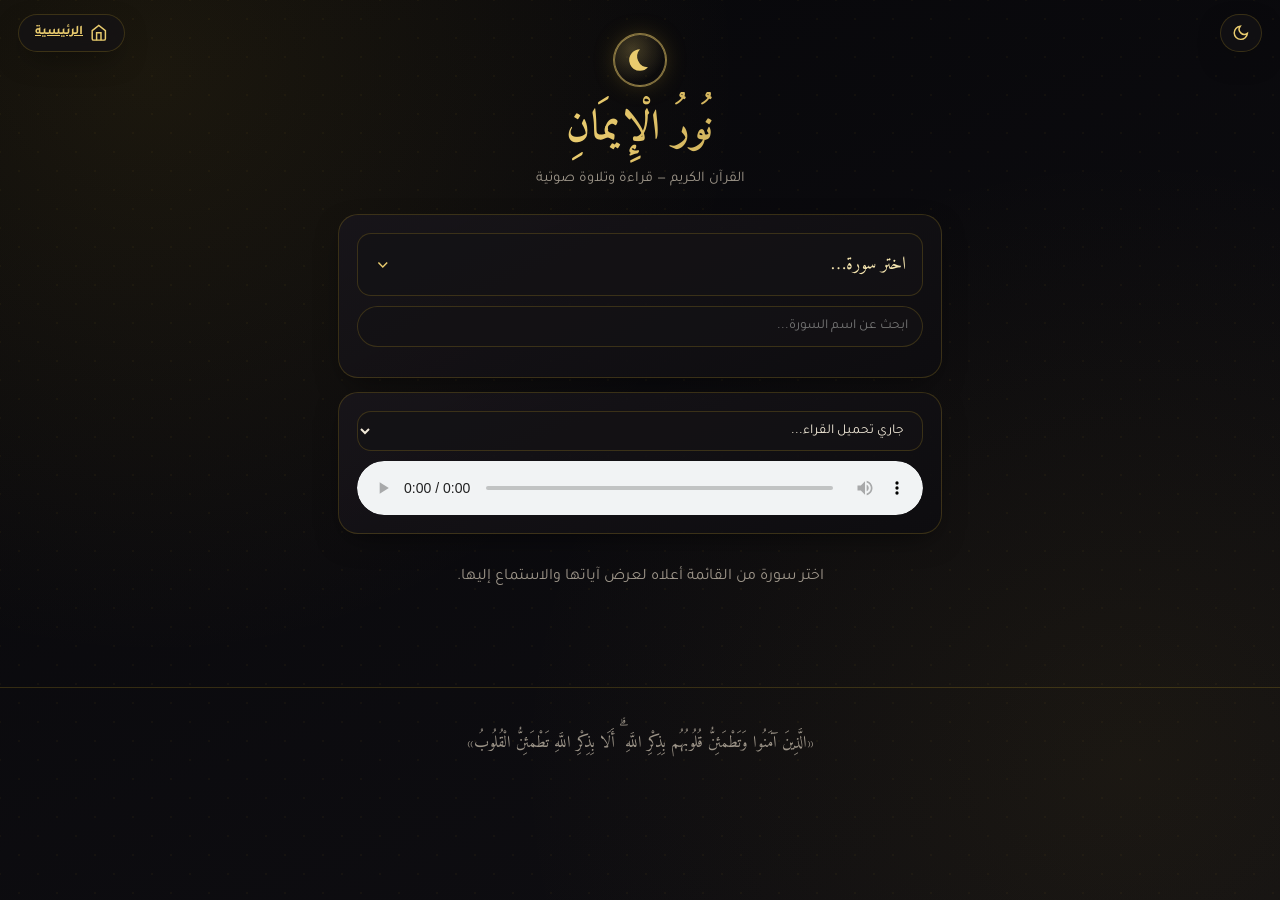
==== quran.html @ ca2e5065 "Add files via upload" ====
<!DOCTYPE html>
<html lang="ar" dir="rtl">
<head>
<meta charset="UTF-8">
<meta name="viewport" content="width=device-width, initial-scale=1.0">
<title>القرآن الكريم — نُورُ الْإِيمَانِ</title>
<link rel="preconnect" href="https://fonts.googleapis.com">
<link rel="preconnect" href="https://fonts.gstatic.com" crossorigin>
<link href="https://fonts.googleapis.com/css2?family=Amiri:wght@400;700&family=Tajawal:wght@300;400;700&display=swap" rel="stylesheet">
<link rel="stylesheet" href="style.css">
</head>
<body>

<div class="pattern-overlay"></div>

<header class="site-header">
  <div class="top-bar-tools">
    <button id="themeToggleBtn" class="theme-btn" title="تبديل الثيم">
      <span class="btn-content">
        <svg class="icon-svg" viewBox="0 0 24 24" fill="none" stroke="currentColor" stroke-width="2"><path d="M21 12.79A9 9 0 1 1 11.21 3 7 7 0 0 0 21 12.79z"></path></svg>
      </span>
    </button>
    <a href="index.html" class="home-btn">
      <span class="btn-content">
        <svg class="icon-svg" viewBox="0 0 24 24" fill="none" stroke="currentColor" stroke-width="2"><path d="M3 9l9-7 9 7v11a2 2 0 0 1-2 2H5a2 2 0 0 1-2-2z"></path><polyline points="9 22 9 12 15 12 15 22"></polyline></svg>
        الرئيسية
      </span>
    </a>
  </div>
  <div class="arch">
    <div class="arch-inner">
      <svg class="crescent-svg" viewBox="0 0 24 24" fill="currentColor"><path d="M12 2a9.93 9.93 0 0 0-7.38 3.32A9.99 9.99 0 0 0 12 22a9.94 9.94 0 0 0 7.38-3.32A10 10 0 0 1 12 2z"/></svg>
    </div>
  </div>
  <h1 class="site-title">نُورُ الْإِيمَانِ</h1>
  <p class="site-sub">القرآن الكريم — قراءة وتلاوة صوتية</p>
</header>

<main id="quranApp">

  <div class="quran-select-card">
    <button class="surah-dropdown-toggle" id="surahToggle">
      <span>
        <span class="surah-current-name" id="surahCurrentName">اختر سورة…</span><br>
        <span class="surah-current-info" id="surahCurrentInfo"></span>
      </span>
      <span class="chev">
        <svg class="icon-svg" viewBox="0 0 24 24" fill="none" stroke="currentColor" stroke-width="2"><polyline points="6 9 12 15 18 9"></polyline></svg>
      </span>
    </button>
    <div style="height:10px;"></div>
    <input type="text" id="quranSearch" class="quran-search-input" placeholder="ابحث عن اسم السورة..." />
    <div id="surahDropdownList" class="surah-dropdown-list"></div>
  </div>

  <div class="quran-select-card audio-player-container">
    <select id="reciterSelect" class="quran-select">
      <option value="">جاري تحميل القراء...</option>
    </select>
    <audio id="quranAudio" controls class="quran-audio-element"></audio>
  </div>

  <div class="surah-view-card" id="surahViewCard" style="display:none;">
    <div class="surah-title-box">
      <h2 id="surahTitle" class="surah-title"></h2>
    </div>

    <div id="ayahPage" class="ayah-page">جارٍ تحميل الآيات...</div>

    <div class="ayah-pager">
      <button class="pager-btn" id="ayahPrevBtn"><span class="btn-content">‹ السابق</span></button>
      <span class="ayah-page-info" id="ayahPageInfo"></span>
      <button class="pager-btn" id="ayahNextBtn"><span class="btn-content">التالي ›</span></button>
    </div>

    <div class="surah-view-actions">
      <button class="pager-btn" id="backToIndexBtn">
        <span class="btn-content">
          <svg class="icon-svg" viewBox="0 0 24 24" fill="none" stroke="currentColor" stroke-width="2"><line x1="19" y1="12" x2="5" y2="12"></line><polyline points="12 19 5 12 12 5"></polyline></svg>
          العودة للفهرس
        </span>
      </button>
      <button class="reload-audio-btn" id="reloadAudioBtn">
        <span class="btn-content">
          <svg class="icon-svg" viewBox="0 0 24 24" fill="none" stroke="currentColor" stroke-width="2"><path d="M23 4v6h-6"></path><path d="M20.49 15a9 9 0 1 1-2.12-9.36L23 10"></path></svg>
          إعادة التحميل
        </span>
      </button>
    </div>
  </div>

  <p class="empty-state" id="quranEmptyState">اختر سورة من القائمة أعلاه لعرض آياتها والاستماع إليها.</p>

</main>

<footer class="site-footer">
  <p>«الَّذِينَ آمَنُوا وَتَطْمَئِنُّ قُلُوبُهُم بِذِكْرِ اللَّهِ ۗ أَلَا بِذِكْرِ اللَّهِ تَطْمَئِنُّ الْقُلُوبُ»</p>
</footer>

<script src="common.js"></script>
<script src="quran.js"></script>
</body>
</html>
---- style.css ----
/* ================================================================
   نُورُ الْإِيمَانِ — نظام التصميم (ذهبي × أسود، طراز فاخر)
   ================================================================ */
:root {
  --void-1: #07070A;
  --void-2: #0F0E12;
  --panel: rgba(20, 18, 22, 0.72);
  --panel-solid: #16141A;
  --card-bg: linear-gradient(155deg, rgba(24, 21, 26, 0.92) 0%, rgba(14, 13, 16, 0.96) 100%);
  --card-bg-hover: linear-gradient(155deg, rgba(30, 26, 32, 0.95) 0%, rgba(18, 16, 20, 0.98) 100%);
  --card-bg-done: linear-gradient(155deg, rgba(41, 32, 16, 0.55) 0%, rgba(18, 15, 12, 0.9) 100%);

  --gold-deep: #7A5C1E;
  --gold: #C9A227;
  --gold-bright: #E9CB6E;
  --gold-pale: #F3E3AE;

  --border-gold: rgba(201, 162, 39, 0.22);
  --border-gold-bright: rgba(233, 203, 110, 0.55);

  --ink: #F1E9D8;
  --ink-muted: #9C9488;
  --ink-faint: #6C665D;

  --shadow-deep: 0 24px 60px -12px rgba(0, 0, 0, 0.75);
  --shadow-card: 0 10px 30px -10px rgba(0, 0, 0, 0.6);
  --glow-gold: 0 0 0 1px var(--border-gold-bright), 0 0 24px -4px rgba(201, 162, 39, 0.35);

  --radius-xl: 26px;
  --radius-lg: 20px;
  --radius-md: 14px;
  --radius-sm: 10px;

  --font-display: 'Amiri', serif;
  --font-body: 'Tajawal', sans-serif;

  --ease: cubic-bezier(0.22, 1, 0.36, 1);
}

/* ---------- الثيم الفاتح ---------- */
body.light-theme {
  --void-1: #F7F2E6;
  --void-2: #EFE7D2;
  --panel: rgba(255, 253, 247, 0.75);
  --panel-solid: #FFFDF7;
  --card-bg: linear-gradient(155deg, rgba(255, 253, 247, 0.95) 0%, rgba(246, 240, 224, 0.98) 100%);
  --card-bg-hover: linear-gradient(155deg, #FFFFFF 0%, #F3ECD8 100%);
  --card-bg-done: linear-gradient(155deg, rgba(233, 203, 110, 0.28) 0%, rgba(246, 240, 224, 0.9) 100%);
  --border-gold: rgba(122, 92, 30, 0.22);
  --border-gold-bright: rgba(122, 92, 30, 0.5);
  --ink: #201C13;
  --ink-muted: #6B6352;
  --ink-faint: #948C77;
  --shadow-deep: 0 24px 60px -14px rgba(90, 70, 20, 0.25);
  --shadow-card: 0 10px 26px -10px rgba(90, 70, 20, 0.22);
}

* { box-sizing: border-box; margin: 0; padding: 0; }

html { scroll-behavior: smooth; }

body, .card, .zikr-card, .tab-btn, .dhikr-chip, button, input, select {
  transition: background 0.35s var(--ease), color 0.35s var(--ease), border-color 0.35s var(--ease),
              box-shadow 0.35s var(--ease), transform 0.25s var(--ease);
}

body {
  font-family: var(--font-body);
  background:
    radial-gradient(circle at 12% 8%, rgba(201, 162, 39, 0.10), transparent 42%),
    radial-gradient(circle at 88% 85%, rgba(201, 162, 39, 0.07), transparent 45%),
    linear-gradient(160deg, var(--void-1) 0%, var(--void-2) 100%);
  color: var(--ink);
  min-height: 100vh;
  overflow-x: hidden;
}
@media (min-width: 900px) { body { background-attachment: fixed; } }

.pattern-overlay {
  position: fixed; inset: 0; z-index: 0; pointer-events: none; opacity: 0.05;
  background-image:
    radial-gradient(var(--gold) 1px, transparent 1px),
    radial-gradient(var(--gold) 1px, transparent 1px);
  background-size: 38px 38px;
  background-position: 0 0, 19px 19px;
}
body.light-theme .pattern-overlay { opacity: 0.08; }

/* ---------- أيقونات ---------- */
.icon-svg { width: 1.1rem; height: 1.1rem; display: inline-block; vertical-align: middle; }
.icon-svg.lg { width: 1.9rem; height: 1.9rem; }
.icon-svg.xl { width: 3rem; height: 3rem; }

/* ---------- الرأس (ثابت في كل الصفحات) ---------- */
.site-header { position: relative; z-index: 5; text-align: center; padding: 34px 20px 26px; }

.top-bar-tools {
  position: absolute; top: 14px; left: 18px; right: 18px; z-index: 10;
  display: flex; justify-content: space-between; align-items: center; gap: 8px;
}

.icon-btn, .theme-btn, .home-btn, .back-btn {
  display: inline-flex; align-items: center; gap: 7px;
  background: var(--panel);
  border: 1px solid var(--border-gold);
  color: var(--gold-bright);
  border-radius: 999px;
  padding: 9px 16px;
  font-family: var(--font-body);
  font-size: 0.82rem;
  font-weight: 700;
  cursor: pointer;
  backdrop-filter: blur(10px);
  box-shadow: var(--shadow-card);
}
.theme-btn { padding: 9px 11px; }
.icon-btn:hover, .theme-btn:hover, .home-btn:hover, .back-btn:hover {
  border-color: var(--border-gold-bright);
  box-shadow: var(--glow-gold);
  transform: translateY(-1px);
}
.icon-btn .btn-content, .theme-btn .btn-content, .home-btn .btn-content, .back-btn .btn-content {
  display: inline-flex; align-items: center; gap: 7px;
}

.arch { display: flex; justify-content: center; margin-bottom: 6px; }
.arch-inner {
  width: 52px; height: 52px; border-radius: 50%;
  display: flex; align-items: center; justify-content: center;
  background: radial-gradient(circle at 35% 30%, rgba(233, 203, 110, 0.25), transparent 70%);
  border: 1px solid var(--border-gold-bright);
  color: var(--gold-bright);
  box-shadow: var(--glow-gold);
}
.crescent-svg { width: 26px; height: 26px; }

.site-title {
  font-family: var(--font-display);
  font-size: clamp(1.9rem, 5vw, 2.6rem);
  font-weight: 700;
  letter-spacing: 0.5px;
  background: linear-gradient(90deg, var(--gold-deep), var(--gold-bright) 45%, var(--gold-deep));
  -webkit-background-clip: text; background-clip: text; color: transparent;
  margin-top: 4px;
}
.site-sub { color: var(--ink-muted); font-size: 0.92rem; margin-top: 6px; }

/* ---------- الفوتر ---------- */
.site-footer {
  position: relative; z-index: 1; text-align: center; padding: 40px 24px 34px;
  font-family: var(--font-display);
  color: var(--ink-muted); font-size: 1.02rem; line-height: 1.9;
  border-top: 1px solid var(--border-gold);
  margin-top: 30px;
}

/* ================================================================
   الصفحة الرئيسية — شبكة البطاقات
   ================================================================ */
.home-grid {
  position: relative; z-index: 1;
  max-width: 620px; margin: 10px auto 0; padding: 4px 18px 20px;
  display: grid; grid-template-columns: 1fr 1fr; gap: 16px;
}
.home-grid .home-card:only-child,
.home-grid .home-card.full { grid-column: 1 / -1; }

.home-card {
  position: relative;
  background: var(--card-bg);
  border: 1px solid var(--border-gold);
  border-radius: var(--radius-lg);
  padding: 22px 14px 18px;
  display: flex; flex-direction: column; align-items: center; gap: 10px;
  text-align: center;
  cursor: pointer;
  box-shadow: var(--shadow-card);
  overflow: hidden;
}
.home-card::before {
  content: ""; position: absolute; inset: 0;
  background: radial-gradient(circle at 50% 0%, rgba(201, 162, 39, 0.14), transparent 65%);
  opacity: 0; transition: opacity 0.35s var(--ease);
}
.home-card:hover { border-color: var(--border-gold-bright); box-shadow: var(--glow-gold); transform: translateY(-3px); }
.home-card:hover::before { opacity: 1; }
.home-card:active { transform: translateY(0) scale(0.98); }

.home-card-icon {
  width: 54px; height: 54px; border-radius: 50%;
  display: flex; align-items: center; justify-content: center;
  background: radial-gradient(circle at 35% 30%, rgba(233, 203, 110, 0.18), transparent 70%);
  border: 1px solid var(--border-gold);
  color: var(--gold-bright);
}
.home-card-title { font-family: var(--font-display); font-weight: 700; font-size: 1.08rem; color: var(--ink); }
.home-card-desc { font-size: 0.76rem; color: var(--ink-faint); line-height: 1.5; }

/* ================================================================
   بطاقات عامة / أقسام
   ================================================================ */
main { position: relative; z-index: 1; max-width: 640px; margin: 0 auto; padding: 0 18px 40px; }

.page-nav {
  display: flex; justify-content: flex-start; padding: 4px 18px 0; max-width: 640px; margin: 0 auto;
}

.cat-header { display: flex; align-items: center; gap: 14px; padding: 18px 4px 14px; }
.cat-icon {
  width: 48px; height: 48px; border-radius: 50%; flex-shrink: 0;
  display: flex; align-items: center; justify-content: center;
  background: var(--panel); border: 1px solid var(--border-gold); color: var(--gold-bright);
}
.cat-header h2 { font-family: var(--font-display); font-size: 1.3rem; color: var(--gold-pale); }
.cat-desc { color: var(--ink-muted); font-size: 0.82rem; margin-top: 2px; }
.reset-cat-btn { margin-inline-start: auto; }

.progress-track {
  height: 6px; border-radius: 999px; background: var(--panel);
  border: 1px solid var(--border-gold); overflow: hidden; margin-bottom: 16px;
}
.progress-fill {
  height: 100%; width: 0%; border-radius: 999px;
  background: linear-gradient(90deg, var(--gold-deep), var(--gold-bright));
  transition: width 0.4s var(--ease);
}

.tabs {
  position: relative; z-index: 1; display: flex; gap: 8px; overflow-x: auto;
  max-width: 640px; margin: 0 auto; padding: 6px 18px 14px;
  scrollbar-width: none;
}
.tabs::-webkit-scrollbar { display: none; }
.tab-btn {
  flex-shrink: 0; background: var(--panel); border: 1px solid var(--border-gold);
  color: var(--ink-muted); border-radius: 999px; padding: 9px 16px;
  font-family: var(--font-body); font-size: 0.82rem; font-weight: 700; cursor: pointer;
}
.tab-btn.active { color: var(--void-1); background: linear-gradient(120deg, var(--gold-bright), var(--gold)); border-color: transparent; box-shadow: var(--glow-gold); }
body.light-theme .tab-btn.active { color: #211a06; }

/* ---------- أدوات الأذكار ---------- */
.azkar-tools { display: flex; flex-wrap: wrap; gap: 10px; align-items: center; margin-bottom: 14px; }
.search-box { flex: 1 1 200px; }
.search-input-wrapper { position: relative; }
.search-icon-svg { position: absolute; inset-inline-start: 12px; top: 50%; transform: translateY(-50%); width: 16px; height: 16px; color: var(--ink-faint); }
.search-input {
  width: 100%; padding: 10px 14px 10px 14px; padding-inline-start: 34px;
  background: var(--panel); border: 1px solid var(--border-gold); border-radius: 999px;
  color: var(--ink); font-family: var(--font-body); font-size: 0.85rem;
}
.search-input:focus { outline: none; border-color: var(--border-gold-bright); }
.font-controls { display: flex; align-items: center; gap: 6px; font-size: 0.78rem; color: var(--ink-muted); }
.font-btn {
  background: var(--panel); border: 1px solid var(--border-gold); color: var(--gold-bright);
  border-radius: var(--radius-sm); padding: 7px 12px; font-weight: 700; cursor: pointer; font-family: var(--font-body);
}
.font-btn:hover { border-color: var(--border-gold-bright); }

/* ---------- بطاقة الذكر ---------- */
.azkar-list { list-style: none; }
.zikr-card, .zikr-single-wrap { position: relative; }

.zikr-card {
  background: var(--card-bg); border: 1px solid var(--border-gold); border-radius: var(--radius-lg);
  padding: 20px 18px 16px; margin-bottom: 14px; box-shadow: var(--shadow-card);
}
.zikr-card.done { background: var(--card-bg-done); border-color: var(--border-gold-bright); }
.zikr-index { display: inline-block; font-size: 0.72rem; color: var(--gold); border: 1px solid var(--border-gold); border-radius: 999px; padding: 3px 10px; margin-bottom: 10px; }
.zikr-text { font-family: var(--font-display); line-height: 2.1; color: var(--ink); }
.zikr-fadl { margin-top: 12px; font-size: 0.8rem; color: var(--ink-muted); border-inline-start: 2px solid var(--gold-deep); padding-inline-start: 10px; line-height: 1.7; }
.zikr-footer { display: flex; align-items: center; justify-content: space-between; gap: 10px; margin-top: 16px; flex-wrap: wrap; }
.zikr-actions { display: flex; gap: 8px; }

.count-btn, .copy-btn {
  display: inline-flex; align-items: center; gap: 6px;
  background: var(--panel); border: 1px solid var(--border-gold); color: var(--gold-bright);
  border-radius: var(--radius-sm); padding: 9px 14px; font-family: var(--font-body);
  font-size: 0.82rem; font-weight: 700; cursor: pointer;
}
.count-btn { background: linear-gradient(120deg, var(--gold), var(--gold-deep)); color: var(--void-1); border-color: transparent; }
body.light-theme .count-btn { color: #221a06; }
.count-btn:hover, .copy-btn:hover { box-shadow: var(--glow-gold); transform: translateY(-1px); }
.count-badge { background: rgba(0,0,0,0.25); border-radius: 999px; padding: 2px 8px; font-size: 0.74rem; }
body.light-theme .count-badge { background: rgba(0,0,0,0.08); }
.copy-btn.copied { color: var(--gold-bright); border-color: var(--border-gold-bright); }

.mini-beads { display: flex; gap: 3px; }
.mini-bead { width: 7px; height: 7px; border-radius: 50%; background: var(--border-gold); }
.mini-bead.on { background: var(--gold-bright); box-shadow: 0 0 6px rgba(233,203,110,0.6); }

/* ================================================================
   صفحة الأذكار — بطاقة واحدة بتأثير السحب
   ================================================================ */
.zikr-single-wrap {
  max-width: 640px; margin: 8px auto 0; height: 360px; perspective: 1000px;
}
.zikr-swipe-card {
  position: absolute; inset: 0;
  background: var(--card-bg); border: 1px solid var(--border-gold); border-radius: var(--radius-xl);
  padding: 26px 22px 20px; box-shadow: var(--shadow-deep);
  display: flex; flex-direction: column;
  overflow-y: auto;
  will-change: transform, opacity;
}
.zikr-swipe-card.done { background: var(--card-bg-done); border-color: var(--border-gold-bright); }
.zikr-swipe-card .zikr-text { font-size: 1.3rem; flex: 1; }
.zikr-swipe-card .zikr-fadl { margin-top: 14px; }

.zikr-swipe-card.leaving-left { animation: swipeOutLeft 0.42s var(--ease) forwards; }
.zikr-swipe-card.leaving-right { animation: swipeOutRight 0.42s var(--ease) forwards; }
.zikr-swipe-card.entering { animation: swipeIn 0.42s var(--ease); }

@keyframes swipeOutLeft { to { transform: translateX(-130%) rotate(-8deg); opacity: 0; } }
@keyframes swipeOutRight { to { transform: translateX(130%) rotate(8deg); opacity: 0; } }
@keyframes swipeIn { from { transform: translateX(40px) scale(0.96); opacity: 0; } to { transform: translateX(0) scale(1); opacity: 1; } }

@media (prefers-reduced-motion: reduce) {
  .zikr-swipe-card.leaving-left, .zikr-swipe-card.leaving-right, .zikr-swipe-card.entering { animation: none !important; }
}

.zikr-single-footer {
  max-width: 640px; margin: 16px auto 0; display: flex; flex-wrap: wrap;
  align-items: center; justify-content: center; gap: 10px;
}
.zikr-single-meta {
  max-width: 640px; margin: 0 auto 8px; display: flex; align-items: center; justify-content: space-between;
  font-size: 0.78rem; color: var(--ink-muted);
}

/* ================================================================
   القرآن الكريم
   ================================================================ */
.quran-select-card {
  background: var(--card-bg); border: 1px solid var(--border-gold); border-radius: var(--radius-lg);
  padding: 18px; margin-bottom: 14px; box-shadow: var(--shadow-card); position: relative;
}
.surah-dropdown-toggle {
  width: 100%; display: flex; align-items: center; justify-content: space-between; gap: 10px;
  background: var(--panel); border: 1px solid var(--border-gold); border-radius: var(--radius-md);
  padding: 14px 16px; cursor: pointer; color: var(--ink);
}
.surah-dropdown-toggle .surah-current-name { font-family: var(--font-display); font-size: 1.15rem; color: var(--gold-pale); }
.surah-dropdown-toggle .surah-current-info { font-size: 0.74rem; color: var(--ink-faint); }
.surah-dropdown-toggle .chev { color: var(--gold-bright); transition: transform 0.3s var(--ease); }
.surah-dropdown-toggle.open .chev { transform: rotate(180deg); }

.surah-dropdown-list {
  position: absolute; left: 18px; right: 18px; top: 100%; margin-top: 6px; z-index: 20;
  max-height: 320px; overflow-y: auto;
  background: var(--panel-solid); border: 1px solid var(--border-gold-bright); border-radius: var(--radius-md);
  box-shadow: var(--shadow-deep);
  display: none;
}
.surah-dropdown-list.open { display: block; }
.surah-dropdown-item {
  display: flex; align-items: center; justify-content: space-between; gap: 10px;
  padding: 11px 16px; cursor: pointer; border-bottom: 1px solid var(--border-gold);
  font-size: 0.88rem;
}
.surah-dropdown-item:last-child { border-bottom: none; }
.surah-dropdown-item:hover { background: rgba(201, 162, 39, 0.1); }
.surah-dropdown-item .num { color: var(--gold); font-size: 0.75rem; }

.quran-search-input {
  width: 100%; padding: 11px 14px; margin-bottom: 12px;
  background: var(--panel); border: 1px solid var(--border-gold); border-radius: 999px;
  color: var(--ink); font-family: var(--font-body); font-size: 0.85rem;
}
.quran-search-input:focus { outline: none; border-color: var(--border-gold-bright); }

.audio-player-container { display: flex; flex-direction: column; gap: 10px; margin-bottom: 4px; }
.quran-select {
  width: 100%; padding: 11px 14px; background: var(--panel); border: 1px solid var(--border-gold);
  border-radius: var(--radius-md); color: var(--ink); font-family: var(--font-body); font-size: 0.85rem;
}
.quran-audio-element { width: 100%; border-radius: 999px; }

.surah-view-card {
  background: var(--card-bg); border: 1px solid var(--border-gold); border-radius: var(--radius-xl);
  padding: 22px; box-shadow: var(--shadow-deep);
}
.surah-title-box { display: flex; align-items: center; justify-content: space-between; gap: 12px; margin-bottom: 14px; }
.surah-title { font-family: var(--font-display); font-size: 1.35rem; color: var(--gold-pale); }
.play-surah-btn, .reload-audio-btn {
  display: inline-flex; align-items: center; gap: 6px;
  background: linear-gradient(120deg, var(--gold), var(--gold-deep)); color: var(--void-1);
  border: none; border-radius: var(--radius-sm); padding: 9px 15px; font-weight: 700;
  font-family: var(--font-body); font-size: 0.8rem; cursor: pointer;
}
body.light-theme .play-surah-btn, body.light-theme .reload-audio-btn { color: #221a06; }
.play-surah-btn:hover, .reload-audio-btn:hover { box-shadow: var(--glow-gold); }

.ayah-page {
  font-family: var(--font-display); font-size: 1.25rem; line-height: 2.6; color: var(--ink);
  text-align: justify; min-height: 160px; touch-action: pan-y;
}
.ayah-num-tag { color: var(--gold); font-size: 0.9rem; }

.ayah-pager {
  display: flex; align-items: center; justify-content: space-between; gap: 10px; margin-top: 16px;
}
.ayah-page-info { font-size: 0.78rem; color: var(--ink-muted); }
.pager-btn {
  display: inline-flex; align-items: center; gap: 6px;
  background: var(--panel); border: 1px solid var(--border-gold); color: var(--gold-bright);
  border-radius: 999px; padding: 8px 16px; font-family: var(--font-body); font-size: 0.82rem;
  font-weight: 700; cursor: pointer;
}
.pager-btn:hover { border-color: var(--border-gold-bright); box-shadow: var(--glow-gold); }
.pager-btn:disabled { opacity: 0.35; cursor: not-allowed; }

.surah-view-actions {
  display: flex; flex-wrap: wrap; gap: 10px; justify-content: center; margin-top: 18px;
}

/* ================================================================
   المسبحة الإلكترونية
   ================================================================ */
/* الترتيب في الـHTML: السبحة أولاً ثم الأذكار — لتظهر السبحة يمينًا والأذكار يسارًا في RTL */
.tasbih-layout {
  display: grid; grid-template-columns: 210px 1fr; gap: 18px; align-items: start;
  max-width: 640px; margin: 4px auto 0; padding: 0 18px 30px;
}
@media (max-width: 620px) { .tasbih-layout { grid-template-columns: 150px 1fr; } }

.tasbih-left { min-width: 0; }
.custom-dhikr-form { display: flex; gap: 8px; margin-bottom: 12px; }
.custom-dhikr-input {
  flex: 1; padding: 10px 14px; background: var(--panel); border: 1px solid var(--border-gold);
  border-radius: var(--radius-sm); color: var(--ink); font-family: var(--font-body); font-size: 0.85rem;
}
.custom-dhikr-add {
  background: linear-gradient(120deg, var(--gold), var(--gold-deep)); color: var(--void-1); border: none;
  border-radius: var(--radius-sm); padding: 0 16px; font-weight: 800; font-size: 1.1rem; cursor: pointer;
}
body.light-theme .custom-dhikr-add { color: #221a06; }

.dhikr-cards {
  display: flex; flex-direction: column; gap: 8px; max-height: 380px; overflow-y: auto; padding-inline-end: 4px;
}
.dhikr-cards::-webkit-scrollbar { width: 5px; }
.dhikr-cards::-webkit-scrollbar-thumb { background: var(--border-gold-bright); border-radius: 999px; }

.dhikr-chip {
  display: flex; align-items: center; justify-content: space-between; gap: 8px;
  background: var(--card-bg); border: 1px solid var(--border-gold); border-radius: var(--radius-md);
  padding: 12px 14px; cursor: pointer; font-size: 0.9rem; color: var(--ink); text-align: right;
}
.dhikr-chip.active { border-color: var(--border-gold-bright); box-shadow: var(--glow-gold); color: var(--gold-pale); }
.dhikr-chip .del-custom { color: var(--ink-faint); background: none; border: none; cursor: pointer; font-size: 0.85rem; flex-shrink: 0; }
.dhikr-chip .del-custom:hover { color: var(--gold-bright); }

.tasbih-right {
  display: flex; flex-direction: column; align-items: center; gap: 14px;
  position: sticky; top: 12px;
}
.current-dhikr { font-family: var(--font-display); font-size: 1.15rem; color: var(--gold-pale); text-align: center; }

.counter-ring { position: relative; width: 190px; height: 190px; }
.ring-svg { width: 100%; height: 100%; transform: rotate(-90deg); }
.ring-bg { fill: none; stroke: var(--border-gold); stroke-width: 6; }
.ring-fg { fill: none; stroke: var(--gold-bright); stroke-width: 6; stroke-linecap: round; filter: drop-shadow(0 0 6px rgba(233,203,110,0.5)); }
.counter-number {
  position: absolute; inset: 0; display: flex; align-items: center; justify-content: center;
  font-family: var(--font-display); font-size: 3rem; font-weight: 700; color: var(--ink);
}
.counter-round { color: var(--ink-muted); font-size: 0.85rem; }
.counter-actions { display: flex; gap: 10px; }
.counter-actions button {
  width: 42px; height: 42px; border-radius: 50%;
  background: var(--panel); border: 1px solid var(--border-gold); color: var(--gold-bright);
  font-size: 1.1rem; cursor: pointer;
}
.counter-actions button:hover { border-color: var(--border-gold-bright); box-shadow: var(--glow-gold); }

.beads-track {
  position: relative; width: 70px; height: 220px;
  border-radius: 999px; background: var(--panel); border: 1px solid var(--border-gold);
  margin-top: 4px; touch-action: none;
}
.beads-string { position: absolute; left: 50%; top: 10px; bottom: 10px; width: 2px; background: var(--border-gold-bright); transform: translateX(-50%); }
.bead-tassel { position: absolute; bottom: 6px; left: 50%; transform: translateX(-50%); width: 14px; height: 14px; border-radius: 50%; background: var(--gold-deep); }
.bead.drag-bead {
  position: absolute; top: 16px; left: 50%; width: 40px; height: 40px; border-radius: 50%;
  transform: translateX(-50%); cursor: grab;
  background: radial-gradient(circle at 35% 30%, var(--gold-bright), var(--gold-deep));
  box-shadow: 0 6px 14px rgba(0,0,0,0.5);
}
.bead.drag-bead.snap-back { transition: top 0.3s var(--ease); }
.drag-hint { grid-column: 1 / -1; text-align: center; font-size: 0.75rem; color: var(--ink-faint); margin-top: 4px; }

/* ================================================================
   نافذة المطور
   ================================================================ */
.modal-overlay {
  position: fixed; inset: 0; z-index: 100; display: none; align-items: center; justify-content: center;
  background: rgba(5, 4, 3, 0.72); backdrop-filter: blur(6px); padding: 20px;
}
.modal-overlay.open { display: flex; }
.dev-modal {
  position: relative; width: 100%; max-width: 380px;
  background: var(--card-bg); border: 1px solid var(--border-gold-bright); border-radius: var(--radius-xl);
  padding: 30px 24px 26px; text-align: center; box-shadow: var(--shadow-deep);
}
.close-modal {
  position: absolute; top: 14px; left: 14px; width: 34px; height: 34px; border-radius: 50%;
  background: var(--panel); border: 1px solid var(--border-gold); color: var(--gold-bright); cursor: pointer;
}
.dev-avatar {
  width: 76px; height: 76px; border-radius: 50%; margin: 0 auto 14px;
  display: flex; align-items: center; justify-content: center;
  background: radial-gradient(circle at 35% 30%, rgba(233,203,110,0.22), transparent 70%);
  border: 1px solid var(--border-gold-bright); color: var(--gold-bright);
}
.dev-name { font-family: var(--font-display); font-size: 1.3rem; color: var(--gold-pale); margin-bottom: 10px; }
.dev-bio { color: var(--ink-muted); font-size: 0.86rem; line-height: 1.8; margin-bottom: 16px; }
.dev-quran-verse { font-family: var(--font-display); color: var(--gold-pale); font-size: 0.95rem; line-height: 1.8; margin-bottom: 18px; }
.dev-quran-verse span { display: block; color: var(--ink-faint); font-size: 0.72rem; margin-top: 6px; font-family: var(--font-body); }
.dev-social-links { display: flex; flex-direction: column; gap: 8px; }
.social-btn {
  display: flex; align-items: center; justify-content: center; gap: 8px;
  padding: 11px; border-radius: var(--radius-sm); text-decoration: none;
  background: var(--panel); border: 1px solid var(--border-gold); color: var(--ink); font-size: 0.85rem; font-weight: 700;
}
.social-btn:hover { border-color: var(--border-gold-bright); box-shadow: var(--glow-gold); }

/* ================================================================
   عامّة / استجابة
   ================================================================ */
:focus-visible { outline: 2px solid var(--gold-bright); outline-offset: 2px; }

@media (max-width: 420px) {
  .home-grid { gap: 12px; }
  .home-card { padding: 18px 10px 14px; }
  .zikr-single-wrap { height: 400px; }
}

.empty-state { text-align: center; color: var(--ink-muted); padding: 30px 10px; }
  * {
    -webkit-tap-highlight-color: transparent;
  }
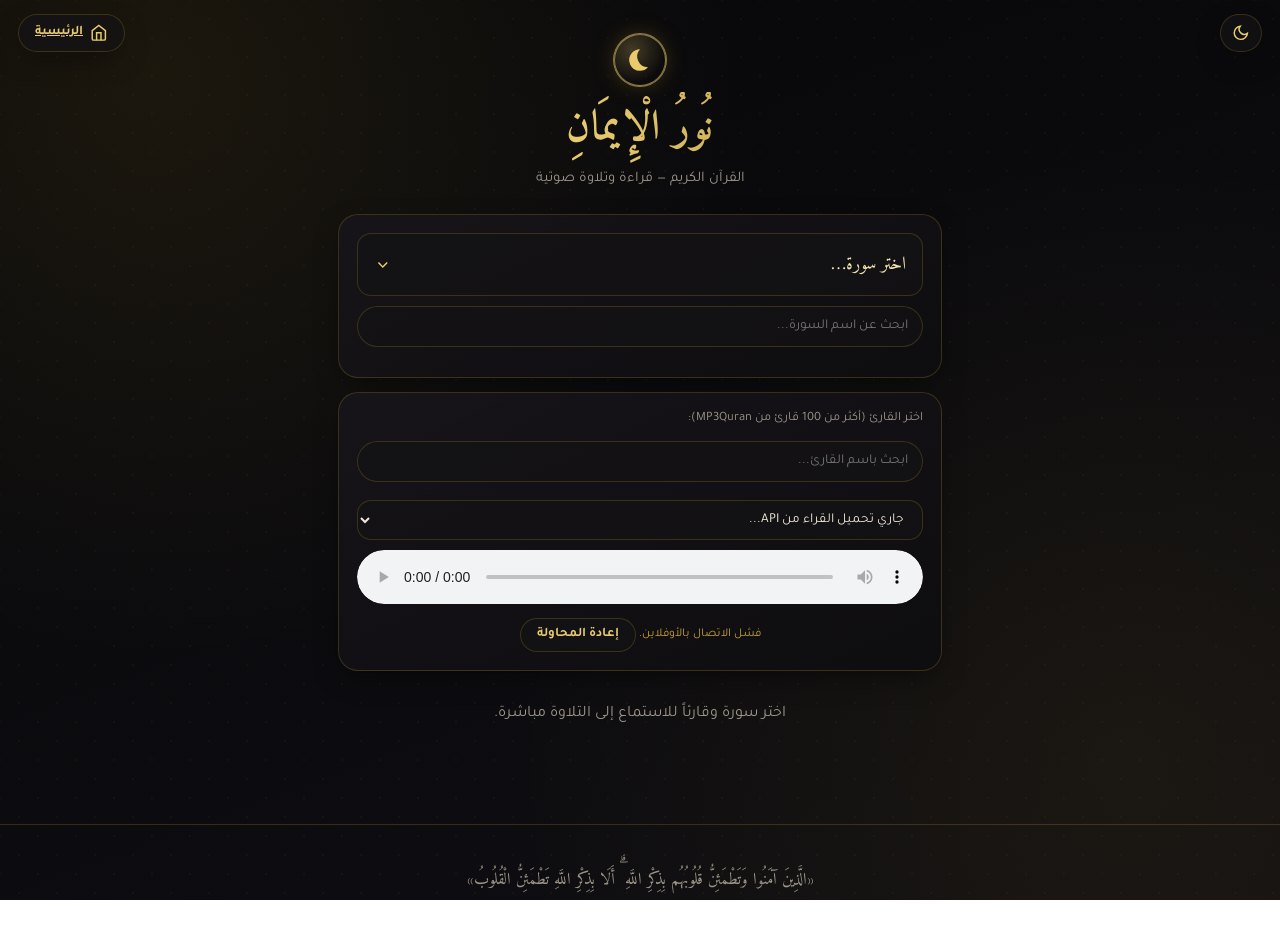
==== commit a0e40dbe: "Add files via upload" ====
--- a/quran.html
+++ b/quran.html
@@ -54,10 +54,13 @@
   </div>
 
   <div class="quran-select-card audio-player-container">
+    <label style="font-size:0.8rem; color:var(--ink-muted); margin-bottom:4px;">اختر القارئ (أكثر من 100 قارئ من MP3Quran):</label>
+    <input type="text" id="reciterSearchInput" class="quran-search-input" placeholder="ابحث باسم القارئ..." style="margin-bottom:8px;" />
     <select id="reciterSelect" class="quran-select">
-      <option value="">جاري تحميل القراء...</option>
+      <option value="">جاري تحميل القراء من API...</option>
     </select>
     <audio id="quranAudio" controls class="quran-audio-element"></audio>
+    <div id="reciterStatus" style="font-size:0.75rem; color:var(--gold); text-align:center; margin-top:4px;"></div>
   </div>
 
   <div class="surah-view-card" id="surahViewCard" style="display:none;">
@@ -75,21 +78,15 @@
 
     <div class="surah-view-actions">
       <button class="pager-btn" id="backToIndexBtn">
-        <span class="btn-content">
-          <svg class="icon-svg" viewBox="0 0 24 24" fill="none" stroke="currentColor" stroke-width="2"><line x1="19" y1="12" x2="5" y2="12"></line><polyline points="12 19 5 12 12 5"></polyline></svg>
-          العودة للفهرس
-        </span>
+        <span class="btn-content">العودة للفهرس</span>
       </button>
       <button class="reload-audio-btn" id="reloadAudioBtn">
-        <span class="btn-content">
-          <svg class="icon-svg" viewBox="0 0 24 24" fill="none" stroke="currentColor" stroke-width="2"><path d="M23 4v6h-6"></path><path d="M20.49 15a9 9 0 1 1-2.12-9.36L23 10"></path></svg>
-          إعادة التحميل
-        </span>
+        <span class="btn-content">إعادة تحميل الصوت</span>
       </button>
     </div>
   </div>
 
-  <p class="empty-state" id="quranEmptyState">اختر سورة من القائمة أعلاه لعرض آياتها والاستماع إليها.</p>
+  <p class="empty-state" id="quranEmptyState">اختر سورة وقارئاً للاستماع إلى التلاوة مباشرة.</p>
 
 </main>
 
@@ -99,5 +96,6 @@
 
 <script src="common.js"></script>
 <script src="quran.js"></script>
+<script src="quran-app.js"></script>
 </body>
 </html>
